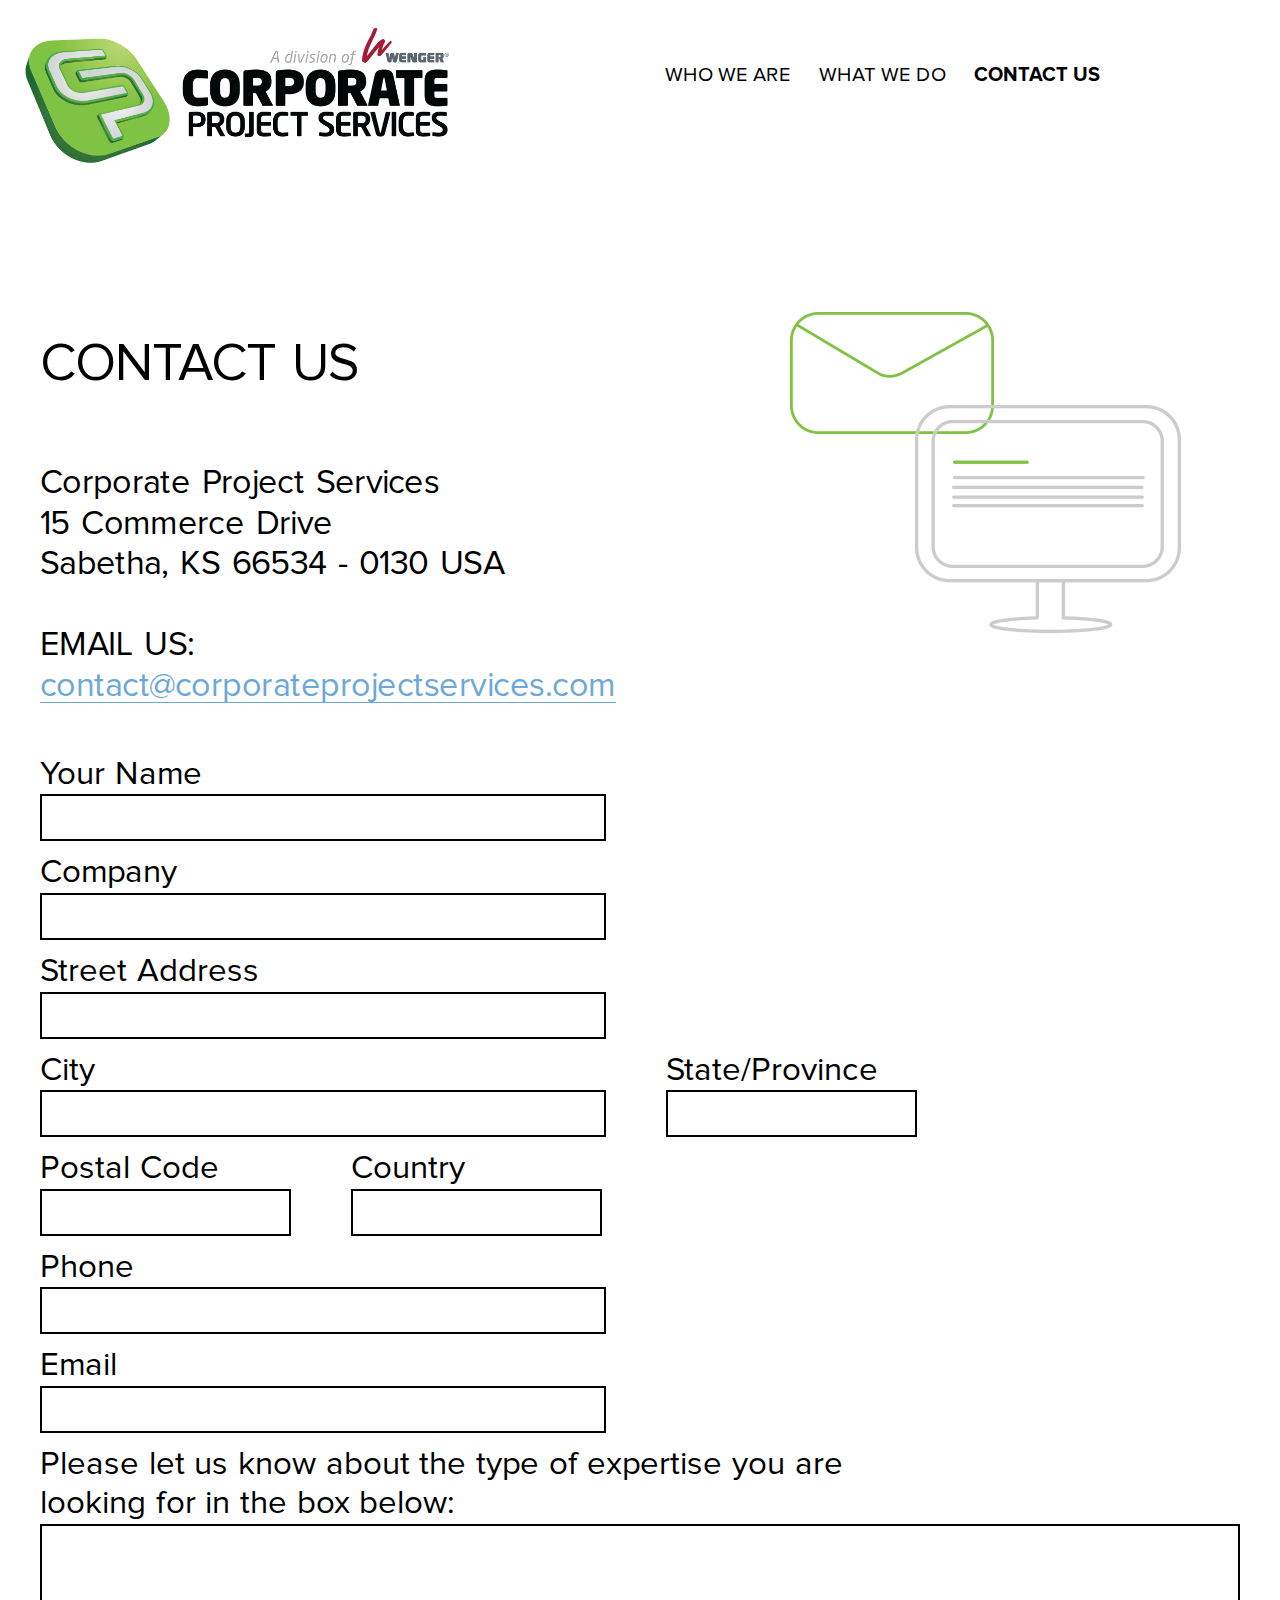
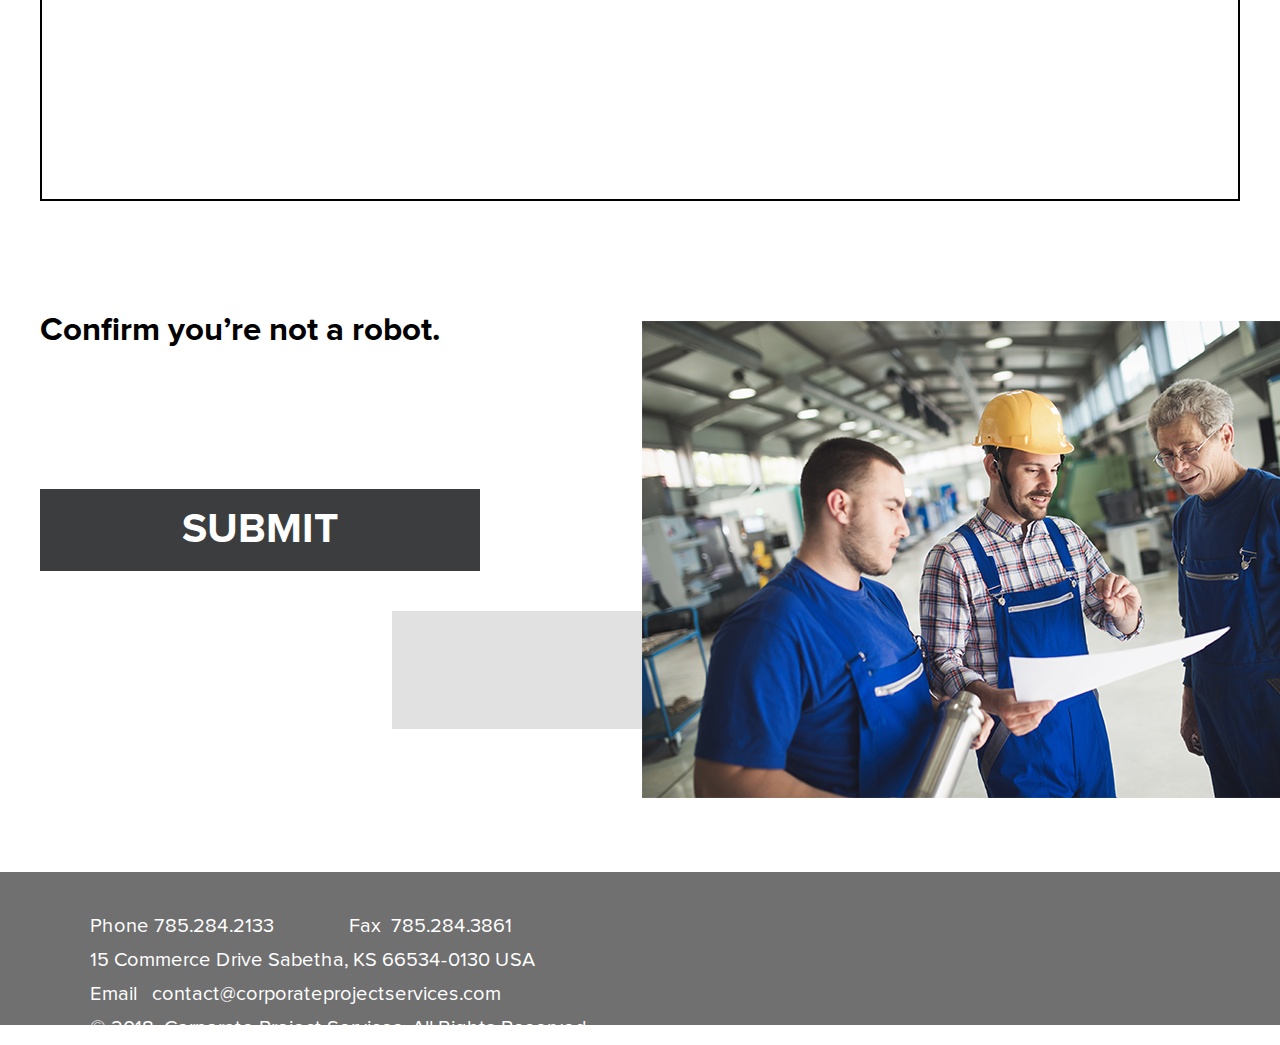
==== contact-us.html @ 5085fedf "Initial commit" ====
<!DOCTYPE html>
<html>
<head>
    <meta charset="utf-8">
    <meta http-equiv="X-UA-Compatible" content="IE=edge">
    <meta name="format-detection" content="telephone=no">
    <meta name="viewport" content="width=device-width, initial-scale=1">
    <title>Contact Us | Corporate Project Services</title>

    <link rel="stylesheet" href="https://use.fontawesome.com/releases/v5.2.0/css/all.css" integrity="sha384-hWVjflwFxL6sNzntih27bfxkr27PmbbK/iSvJ+a4+0owXq79v+lsFkW54bOGbiDQ" crossorigin="anonymous">
    <link href="css/styles.css" rel="stylesheet" type="text/css">
    <link href="css/responsive.css" rel="stylesheet" type="text/css">
    <!--[if IE]>
    <script src="http://html5shiv.googlecode.com/svn/trunk/html5.js"></script>
    <![endif]-->
</head>

<body class="">
    <div class="wrapper">
        <a class="btn-jump-to-content smooth-scroll" href="#main-content">Skip Navigation</a>

        <header id="header">
            <div class="container">
                <a href="index.html" class="logo" title="Home">
                    <img src="img/logo@2x.png" class="light" alt="Logo">
                    <img src="img/logo_dark@2x.png" class="dark" alt="Logo">
                </a>

                <nav class="main-nav">
                    <ul>
                        <li>
                            <a href="index.html" title="Who We Are">Who We Are</a>
                        </li>
                        <li>
                            <a href="what-we-do.html" title="What We Do">What We Do</a>
                        </li>
                        <li class="current-menu-item">
                            <a href="contact-us.html" title="Contact Us">Contact Us</a>
                        </li>
                    </ul>
                </nav>
            </div>
        </header>

        <div id="main-content">
            <section class="section-contact-us">
                <div class="container">
                    <div class="contact-us-top-box">
                        <div class="left-box">
                            <div class="contact-us-img-wrap">
                                <img src="img/icon_email@2x.png" width="391" alt="Email">
                            </div>
                        </div>
                        <div class="right-box">
                            <h1 class="section-title big">Contact Us</h1>
                            <p class="contact-address">Corporate Project Services <br>
                                15 Commerce Drive <br>
                                Sabetha, KS 66534 - 0130 USA</p>
                            <p class="contact-email">EMAIL US: <a href="mailto:contact@corporateprojectservices.com" title=" contact@corporateprojectservices.com">contact@corporateprojectservices.com</a></p>
                        </div>
                    </div>
                    <div class="contact-form-box">
                        <ul class="contact-form-list">
                            <li>
                                <div class="input-box">
                                    <label for="your-name">Your Name</label>
                                    <input type="text" id="your-name" class="input-style">
                                </div>
                            </li>
                            <li>
                                <div class="input-box">
                                    <label for="company">Company</label>
                                    <input type="text" id="company" class="input-style">
                                </div>
                            </li>
                            <li>
                                <div class="input-box">
                                    <label for="street-address">Street Address</label>
                                    <input type="text" id="street-address" class="input-style">
                                </div>
                            </li>
                            <li>
                                <div class="input-box">
                                    <label for="city">City</label>
                                    <input type="text" id="city" class="input-style">
                                </div>
                                <div class="input-box half-box">
                                    <label for="state-province">State/Province</label>
                                    <input type="text" id="state-province" class="input-style">
                                </div>
                            </li>
                            <li>
                                <div class="input-box half-box">
                                    <label for="postal-code">Postal Code</label>
                                    <input type="text" id="postal-code" class="input-style">
                                </div>
                                <div class="input-box half-box">
                                    <label for="country">Country</label>
                                    <input type="text" id="country" class="input-style">
                                </div>
                            </li>
                            <li>
                                <div class="input-box">
                                    <label for="phone">Phone</label>
                                    <input type="tel" id="phone" class="input-style">
                                </div>
                            </li>
                            <li>
                                <div class="input-box">
                                    <label for="your-email">Email</label>
                                    <input type="email" id="your-email" class="input-style">
                                </div>
                            </li>
                            <li>
                                <div class="input-textarea-box">
                                    <label for="message">Please let us know about the type of expertise you are<br> looking for in the box below: </label>
                                    <textarea name="message" id="message" class="input-style"></textarea>
                                </div>
                            </li>
                        </ul>
                        <div class="contact-form-bottom-box">
                            <div class="left-box">
                                <span class="recaptcha-text">Confirm you’re not a robot.</span>
                                <input type="text" class="btn" value="Submit">
                            </div>
                            <div class="right-box">
                                <div class="contact-form-img-wrap">
                                    <img src="img/people_contact.jpg" alt="People">
                                </div>
                            </div>
                        </div>
                    </div>
                </div>
            </section>
        </div>
    </div>
    <footer id="footer">
        <div class="container">
            <div class="left-box">
                <p class="footer-text">Phone <a href="tel:1-785-284-2133" title="785.284.2133">785.284.2133</a>&nbsp;&nbsp;&nbsp;&nbsp;&nbsp;&nbsp;&nbsp;&nbsp;&nbsp;&nbsp;&nbsp;&nbsp;&nbsp;&nbsp;<br> Fax&nbsp;&nbsp;<a href="tel:1-785-284-3861" title="785.284.3861">785.284.3861</a></p>
                <p class="footer-text"><a href="https://goo.gl/maps/b9Uase7yCtM2" target="_blank">15 Commerce Drive Sabetha, KS 66534-0130 USA</a></p>
            </div>
            <div class="right-box">
                <p class="footer-text">Email &nbsp;&nbsp;<a href="mailto:contact@corporateprojectservices.com" title="contact@corporateprojectservices.com">contact@corporateprojectservices.com</a></p>
                <p class="footer-text copyright">© 2018 &nbsp;Corporate Project Services. All Rights Reserved. </p>
            </div>
        </div>
    </footer>

    <script src="http://ajax.googleapis.com/ajax/libs/jquery/1.12.4/jquery.min.js"></script>
    <script src="js/smooth-scroll.min.js"></script>
    <script src="js/magnific.min.js"></script>
    <script src="js/scripts.js"></script>
</body>
</html>
---- css/styles.css ----
/*----------------------------------------------------------------------------------*/
/*-------------------------------------FONTS----------------------------------------*/
/*----------------------------------------------------------------------------------*/
@font-face {
    font-family: "Proxima Nova";
    src: url("../fonts/Proxima_Nova_Reg.eot");
    src: local("☺"),
    url("../fonts/Proxima_Nova_Reg.svg") format("svg"),
    url("../fonts/Proxima_Nova_Reg.ttf") format("truetype"),
    url("../fonts/Proxima_Nova_Reg.woff") format("woff");
    font-weight: 400;
    font-style: normal;
}

@font-face {
    font-family: "Proxima Nova";
    src: url("../fonts/Proxima_Nova_Reg_It.eot");
    src: local("☺"),
    url("../fonts/Proxima_Nova_Reg_It.svg") format("svg"),
    url("../fonts/Proxima_Nova_Reg_It.ttf") format("truetype"),
    url("../fonts/Proxima_Nova_Reg_It.woff") format("woff");
    font-weight: 400;
    font-style: italic;
}

@font-face {
    font-family: "Proxima Nova";
    src: url("../fonts/Proxima_Nova_Bold.eot");
    src: local("☺"),
    url("../fonts/Proxima_Nova_Bold.woff") format("woff"),
    url("../fonts/Proxima_Nova_Bold.ttf") format("truetype"),
    url("../fonts/Proxima_Nova_Bold.svg") format("svg");
    font-weight: 700;
    font-style: normal;
}

/*----------------------------------------------------------------------------------*/
/*------------------------------RESET DEFAULT STYLES--------------------------------*/
/*----------------------------------------------------------------------------------*/
html,body                       { width:100%; height:100%; }
body                            { padding:0; margin:0; font:30px/1.2 "Proxima Nova", Arial, sans-serif; background:#fff; color:#000;
								  -webkit-font-smoothing: antialiased;
								  -moz-osx-font-smoothing: grayscale; }
div,p,a,span,em,strong,img,h1,h2,h3,h4,h5,h6,ul,ol,li,dl,dt,dd,table,td,tr,form,fieldset,label,select,input,textarea {
	padding:0;
	margin:0;
	list-style:none;
}
select, input, textarea        { font-size:16px; vertical-align:middle; }
textarea                       { vertical-align:top; }
input[type=submit]             { cursor:pointer; }
img, fieldset                  { border:0; }
table                          { border-collapse:collapse; border-spacing:0; }
a:link, a:visited              { font-family: "Proxima Nova", Arial, sans-serif; color:#000; text-decoration:underline; }
a:hover                        { text-decoration:none; }
/*----------------------------------------------------------------------------------*/
/*-------------------------------------DEFAULT CLASSES------------------------------*/
/*----------------------------------------------------------------------------------*/
.float-r           	           { float:right !important; }
.float-l                       { float:left !important; }
.no-float                      { float:none !important; }
.no-border                     { border:0 !important; }
.no-bg                         { background:none !important; }
.no-margin                     { margin:0 !important; }
.no-padding                    { padding:0 !important; }
.no-display                    { display:none !important; }
.display                       { display:block !important; }
.inline                        { display:inline !important; }
.overflow                      { overflow:hidden !important; }
.align-r                       { text-align:right !important; }
.align-l                       { text-align:left !important; }
.align-c                       { text-align:center !important; }
.clear                         { clear:both; }

* {
    -webkit-box-sizing: border-box;
    -moz-box-sizing: border-box;
    box-sizing: border-box;
}
a, .btn {
    -webkit-transition: ease-in .35s;
    -moz-transition: ease-in .35s;
    -o-transition: ease-in .35s;
    transition: ease-in .35s;
}
a[href^=tel] { cursor: default; }
/*a:hover,*/
/*.btn:hover,*/
/*input[type="submit"]:hover,*/
/*button:hover {*/
    /*opacity: 0.8;*/
/*}*/
.input-style::-webkit-input-placeholder { color: #4f6370; }
.input-style::-moz-placeholder { color: #4f6370; }
.input-style:-ms-input-placeholder { color: #4f6370; }
.input-style:-moz-placeholder { color: #4f6370; }
img {
    -webkit-user-select: none;
    -moz-user-select: none;
    -o-user-select: none;
    -khtml-user-select: none;
    user-select: none;
}
.container {
    max-width: 1250px;
    width: 100%;
    margin: 0 auto;
    padding: 0 25px;
}
/*----------------------------------------------------------------------------------*/
/*-------------------------------------BUTTON---------------------------------------*/
/*----------------------------------------------------------------------------------*/
.btn-jump-to-content {
    position: absolute;
    display: block;
    width: 300px;
    top: 0;
    left: 0;
    right: 0;
    margin: 0 auto;
    padding: 10px 15px;
    font-size: 20px;
    font-weight: 700;
    color: #333;
    text-align: center;
    text-decoration: none;
    background: #fff;
    z-index: -9999;
    -webkit-box-sizing: border-box;
    -moz-box-sizing: border-box;
    box-sizing: border-box;
    opacity: 0;
}
.btn-jump-to-content:hover {
    color: #015CE9;
    text-decoration: none;
}
.btn-jump-to-content:focus {
    opacity: 1;
    text-decoration: none;
    z-index: 9999;
}
a.btn,
.btn {
    position: relative;
    display: inline-block;
    /*min-width: 270px;*/
    max-width: 440px;
    padding: 18px 40px;
    font: 700 42px/1 'Proxima Nova', Arial, Tahoma, sans-serif;
    /*letter-spacing: .1em;*/
    text-align: center;
    text-transform: uppercase;
    text-decoration: none;
    color: #ffffff;
    border: 2px solid #3c3d3e;
    background-color: #3c3d3e;
    -webkit-border-radius: 0;
    -moz-border-radius: 0;
    border-radius: 0;
    /*-webkit-transition: .35s;*/
    /*-moz-transition: .35s;*/
    /*-o-transition: .35s;*/
    /*transition: .35s;*/
    cursor: pointer;
    box-shadow: none;
    -webkit-appearance: none;
    -moz-appearance: none;
}
a.btn:hover,
a.btn:focus,
.btn:hover,
.btn:focus {
    color: #3c3d3e;
    background-color: transparent;
}
a.play-btn,
.play-btn {
    position: relative;
    z-index: 5;
    display: block;
    width: 118px;
    height: 118px;
    margin: 0 auto;
    background-color: #ffffff;
    border: 4px solid #81b84a;
    -webkit-border-radius: 50%;
    -moz-border-radius: 50%;
    border-radius: 50%;
}
a.play-btn:before,
.play-btn:before {
    position: absolute;
    z-index: 10;
    content: '';
    top: 50%;
    left: 58%;
    width: 0;
    height: 0;
    border-top: 37px solid transparent;
    border-bottom: 37px solid transparent;
    border-left: 53px solid #000000;
    -moz-transform: translate( -50%, -50%);
    -ms-transform: translate( -50%, -50%);
    -webkit-transform: translate( -50%, -50%);
    -o-transform: translate( -50%, -50%);
    transform: translate( -50%, -50%);
}
a.play-btn:hover,
a.play-btn:focus,
.play-btn:hover,
.play-btn:focus {
    background-color: transparent;
}
a.play-btn:hover:before,
a.play-btn:focus:before,
.play-btn:hover:before,
.play-btn:focus:before {
    /*border-left-color: #81b84a;*/
}

/*----------------------------------------------------------------------------------*/
/*-------------------------------------FORM-----------------------------------------*/
/*----------------------------------------------------------------------------------*/
.input-style {
    display: block;
    width: 100%;
    margin: 0;
    padding: 7px 15px;
    font: 400 24px/1 "Proxima Nova", Arial, sans-serif;
    min-height: 47px;
    font-style: italic;
    color: #000000;
    border: 2px solid #000000;
    box-shadow: none;
    background-color: #FFFFFF;
    -webkit-appearance: none;
    -moz-appearance: none;
    appearance: none;
    -webkit-border-radius: 0;
    -moz-border-radius: 0;
    border-radius: 0;
    -webkit-transition: .35s;
    -moz-transition: .35s;
    -o-transition: .35s;
    transition: .35s;
}

textarea.input-style {
    overflow-y: auto;
    font: 24px/1.2 "Proxima Nova", Arial, sans-serif;
    padding: 12px 20px;
    height: 277px;
    resize: none;
    font-style: italic;
}

input::-webkit-input-placeholder {
    font-family: "Proxima Nova", Arial, sans-serif;
    -webkit-transition: 0.35s;
    -moz-transition: 0.35s;
    -o-transition: 0.35s;
    transition: 0.35s;
}

input::-moz-placeholder {
    font-family: "Proxima Nova", Arial, sans-serif;
    -webkit-transition: 0.35s;
    -moz-transition: 0.35s;
    -o-transition: 0.35s;
    transition: 0.35s; }

input:-ms-input-placeholder {
    font-family: "Proxima Nova", Arial, sans-serif;
    -webkit-transition: 0.35s;
    -moz-transition: 0.35s;
    -o-transition: 0.35s;
    transition: 0.35s; }

input:-moz-placeholder {
    font-family: "Proxima Nova", Arial, sans-serif;
    -webkit-transition: 0.35s;
    -moz-transition: 0.35s;
    -o-transition: 0.35s;
    transition: 0.35s;
}

textarea::-webkit-input-placeholder {
    font-family: "Proxima Nova", Arial, sans-serif;
    -webkit-transition: 0.35s;
    -moz-transition: 0.35s;
    -o-transition: 0.35s;
    transition: 0.35s;
}

textarea::-moz-placeholder {
    font-family: "Proxima Nova", Arial, sans-serif;
    -webkit-transition: 0.35s;
    -moz-transition: 0.35s;
    -o-transition: 0.35s;
    transition: 0.35s;
}

textarea:-ms-input-placeholder {
    font-family: "Proxima Nova", Arial, sans-serif;
    -webkit-transition: 0.35s;
    -moz-transition: 0.35s;
    -o-transition: 0.35s;
    transition: 0.35s;
}

textarea:-moz-placeholder {
    font-family: "Proxima Nova", Arial, sans-serif;
    -webkit-transition: 0.35s;
    -moz-transition: 0.35s;
    -o-transition: 0.35s;
    transition: 0.35s;
}
*:focus::-webkit-input-placeholder { opacity: 0; }
*:focus::-moz-placeholder { opacity: 0; }
*:focus:-ms-input-placeholder { opacity: 0; }
*:focus:-moz-placeholder { opacity: 0; }
/*----------------------------------------------------------------------------------*/
/*-------------------------------------CONTENT--------------------------------------*/
/*----------------------------------------------------------------------------------*/
#main-content {}
.home #main-content {}
.content {
    font-size: 30px;
    line-height: 1.2;
}
    .content > * {
        margin-bottom: 35px;
    }
    .content > :last-child {
        margin-bottom: 0;
    }
    .content b,
    .content strong {
        font-weight: 700;
    }
    .content i,
    .content em {
        font-style: italic;
    }
    .content ul {
        margin-bottom: 50px;
    }
        .content ul > li {
            position: relative;
            padding-left: 24px;
            margin-bottom: 1px;
            list-style-position: outside;
        }
        .content ul > li:before {
            position: absolute;
            top: 0;
            left: 0;
            content: '';
            display: inline-block;
            margin-top: 16px;
            margin-right: 18px;
            width: 6px;
            height: 6px;
            background-color: #000000;
            -webkit-border-radius: 50%;
            -moz-border-radius: 50%;
            border-radius: 50%;
            vertical-align: top;
        }

.content.big {
    font-size: 34px;
    line-height: 1.2;
    letter-spacing: -.01em;
    word-spacing: .02em;
}
    .content.big > * {
        margin-bottom: 40px;
    }
    .content.big > :last-child {
        margin-bottom: 0;
    }
    .content ul > li:before {
        margin-top: 21px;
        margin-right: 12px;
        width: 7px;
        height: 7px;
    }
/*----------------------------------------------------------------------------------*/
/*-------------------------------------WRAPPER--------------------------------------*/
/*----------------------------------------------------------------------------------*/
.wrapper {
    position: relative;
    min-height: 100%;
    margin-bottom: -153px;
}
.wrapper:after {
    content: '';
    display: block;
    width: 100%;
    height: 153px;
}
/*----------------------------------------------------------------------------------*/
/*-------------------------------------HEADER---------------------------------------*/
/*----------------------------------------------------------------------------------*/
#header {
    position: relative;
    z-index: 25;
    padding: 28px 0 20px;
    /*background-color: #ffffff;*/
    /*background-color: #4f6370;*/
    background-color: #ffffff;
}


.home #header {
    position: absolute;
    left: 0;
    top: 0;
    width: 100%;
    background-color: transparent;
}
    #header .container {
        max-width: 1320px;
    }
    .logo {
        display: inline-block;
        max-width: 424px;
    }
        .logo img {
            max-width: 100%;
            max-height: 100%;
            width: auto;
            height: auto;
        }
        .home .logo .light,
        .logo .dark {
            display: block;
        }
        .logo .light,
        .home .logo .dark {
            display: none;
        }
/*----------------------------------------------------------------------------------*/
/*--------------------------------------NAV-----------------------------------------*/
/*----------------------------------------------------------------------------------*/
.main-nav {
    float: right;
    margin-top: 25px;
    margin-right: 145px;
}
    .main-nav > ul {}
        .main-nav > ul > li {
            display: inline-block;
        }
            .main-nav > ul > li > a {
                display: inline-block;
                padding: 10px 10px;
                font-size: 20px;
                color: #000000;
                text-transform: uppercase;
                text-decoration: none;
            }
            .main-nav > ul > li > a:hover,
            .main-nav > ul > li > a:focus {
                color: #81b84a;
            }
            .main-nav > ul > li.current-menu-item > a {
                font-weight: 700;
            }
            .home .main-nav > ul > li > a {
                color: #ffffff;
            }
            .home .main-nav > ul > li > a:hover,
            .home .main-nav > ul > li > a:focus {
                color: #000000;
            }
            .home .main-nav > ul > li.current-menu-item > a {
                font-weight: 700;
            }
/*----------------------------------------------------------------------------------*/
/*-------------------------------------SECTION-HERO---------------------------------*/
/*----------------------------------------------------------------------------------*/
#header + .section-hero {
    /*margin-top: -100px;*/
}
.section-hero {
    overflow: hidden;
    position: relative;
    display: block;
    width: 100%;
    text-align: center;
}
    .section-hero .container {
        position: relative;
        z-index: 5;
    }
        .hero-table {
            display: table;
            width: 100%;
            height: 934px;
            padding: 215px 0 80px;
        }
            .hero-cell {
                display: table-cell;
                vertical-align: middle;
            }
                .hero-title {
                    max-width: 1000px;
                    margin: 0 auto 40px;
                    font-size: 50px;
                    font-weight: 700;
                    letter-spacing: .05em;
                    line-height: 1.2;
                    color: #ffffff;
                    text-transform: uppercase;
                }
                .hero-title .first-letter {
                    font-size: 62px;
                }
                /*.hero-title span:first-letter {*/
                    /*display: inline;*/
                    /*font-size: 61px;*/
                /*}*/
    .bg-image {
        position: absolute;
        z-index: 3;
        min-height: 100%;
        min-width: 100%;
        width: auto;
        height: auto;
        top: -9999px;
        left: -9999px;
        right: -9999px;
        bottom: -9999px;
        margin: auto;
    }
/*----------------------------------------------------------------------------------*/
/*-------------------------------------SECTION-BRIDGE-------------------------------*/
/*----------------------------------------------------------------------------------*/
.section-bridge {
    overflow: hidden;
    padding: 30px 0 60px;
}
    .section-bridge .container {}
        .section-bridge .section-title.big {
            margin-bottom: 14px;
        }
        .section-title {
            position: relative;
            margin-bottom: 22px;
            font-size: 46px;
            font-weight: 400;
            word-spacing: .06em;
            color: #000000;
            /*text-align: center;*/
            text-transform: uppercase;
        }
        .section-title .first-letter {
            font-size: 51px;
        }
        .section-title.big {
            font-size: 51px;
            letter-spacing: -.02em;
        }
        .section-title.main {
            margin-bottom: 55px;
            font-size: 42px;
            font-weight: 700;
            letter-spacing: -.03em;
            word-spacing: .02em;
            color: #82c343;
        }
        .section-title.top-line {
            padding-top: 170px;
            text-align: center;
        }
        .section-title.top-line:after {
            position: absolute;
            content: '';
            top: 0;
            left: 50%;
            width: 6px;
            height: 104px;
            background-color: #82C343;
            -moz-transform: translate( -50%, 0);
            -ms-transform: translate( -50%, 0);
            -webkit-transform: translate( -50%, 0);
            -o-transform: translate( -50%, 0);
            transform: translate( -50%, 0);
        }

        .section-title.bottom-line {
            padding-bottom: 120px;
            text-align: center;
        }
        .section-title.bottom-line:after {
            position: absolute;
            content: '';
            bottom: 0;
            left: 50%;
            width: 6px;
            height: 104px;
            background-color: #82C343;
            -moz-transform: translate( -50%, 0);
            -ms-transform: translate( -50%, 0);
            -webkit-transform: translate( -50%, 0);
            -o-transform: translate( -50%, 0);
            transform: translate( -50%, 0);
        }
        .section-bridge .section-title {}
        .section-bridge .left-box,
        .section-bridge .right-box {
            float: left;
            width: 50%;
        }
        .section-bridge .left-box {
            width: 56%;
        }
            .section-bridge .left-box .content {
                position: relative;
                padding: 64px 10px 104px 0;
                width: 100%;
                background-color: #e1e1e1;
            }
            .section-bridge .left-box .content:before {
                position: absolute;
                z-index: 5;
                content: '';
                width: 100%;
                width: -webkit-calc(100% + 350px);
                width: calc(100% + 350px);
                height: 100%;
                top: 0;
                right: -150px;
                background-color: #e1e1e1;
            }
                .section-bridge .left-box .content * {
                    position: relative;
                    z-index: 10;
                }
        .section-bridge .right-box {
            padding-left: 10px;
            padding-top: 267px;
            width: 44%;
        }
            .section-bridge .content {
                position: relative;
                z-index: 10;
            }
        .bridge-img {
            position: relative;
            z-index: 15;
        }
                .bridge-img.img-people {
                    margin-bottom: 132px;
                    margin-left: 52px;
                    max-width: 100%;
                    max-width: -webkit-calc(100% + 150px);
                    max-width: calc(100% + 150px);
                }
                .bridge-img.img-earth {
                    margin-bottom: 100px;
                    margin-left: 255px;
                }
                .bridge-img.img-plant {
                    position: relative;
                    right: -311px;
                    margin-top: -38px;
                }
        .img-mob-box {
            display: none;
        }
            .img-mob-box {}
            .img-mob-box {}
/*----------------------------------------------------------------------------------*/
/*-------------------------------------SECTION-PLANNING-----------------------------*/
/*----------------------------------------------------------------------------------*/
.section-planning {}
    .section-planning .container {}
        .section-planning .section-title.top-line {
            padding-top: 159px;
            margin-bottom: 18px;
        }
    .bg-green {
        background-color: #b2d78c;
    }
    .section-planning .bg-green {
        margin-bottom: 75px;
    }
        .why-we-box {
            overflow: hidden;
            padding: 36px 0 40px;
        }
            .why-we-box .left-box,
            .why-we-box .right-box {
                float: left;
                width: 50%;
            }
            .why-we-box .left-box {
                width: 42%;
                padding-right: 10px;
            }
            .why-we-box .right-box {
                width: 58%;
                padding-top: 20px;
                padding-left: 10px;
            }
                .why-we-img-wrap {
                    max-width: 375px;
                    margin-left: 23px;
                }
                    .why-we-img-wrap img {
                        max-width: 100%;
                        height: auto;
                    }
                .why-we-box .content {}
        .team-list {
            display: block;
            max-width: 1155px;
            margin: 0 auto 20px;
            text-align: center;
        }
            .team-list > li {
                display: inline-block;
                width: 32%;
                width: -webkit-calc(33.33% - 7px);
                width: calc(33.33% - 7px);
                padding: 0 10px;
                margin-bottom: 42px;
                vertical-align: top;
            }
            .team-list > li:nth-child(3n +1) {
                padding-left: 0;
                text-align: left;
            }
            .team-list > li:nth-child(3n + 3) {
                padding-right: 0;
                text-align: right;
            }
                .member-box {
                    display: inline-block;
                    max-width: 310px;
                    margin: 0 auto;
                    width: 100%;
                    text-align: center;
                }
                    .member-img-box {
                        display: inline-block;
                        max-width: 255px;
                        width: 100%;
                    }
                    .member-img-wrap {
                        overflow: hidden;
                        position: relative;
                        /*display: inline-block;*/
                        /*width: 100%;*/
                        /*margin: 0 auto;*/
                        background-color: #f9f9fb;
                        /*padding-bottom: 82.3%;*/
                        padding-bottom: 100%;
                        -webkit-border-radius: 10px;
                        -moz-border-radius: 10px;
                        border-radius: 10px;
                    }
                        .member-img-wrap img {
                            position: absolute;
                            z-index: 3;
                            min-height: 100%;
                            min-width: 100%;
                            max-width: 100%;
                            width: auto;
                            height: auto;
                            top: -9999px;
                            left: -9999px;
                            right: -9999px;
                            bottom: -9999px;
                            margin: auto;
                            -webkit-border-radius: 10px;
                            -moz-border-radius: 10px;
                            border-radius: 10px;
                        }
                        .member-img-wrap.wider img {
                            max-height: 100%;
                            max-width: none;
                        }
                    .member-info {
                        /*text-align: center;*/
                    }
                        .member-info > *:last-child {
                            margin-bottom: 0;
                        }
                        .member-name {
                            display: block;
                            margin-bottom: 4px;
                            font-size: 27px;
                            font-weight: 400;
                            line-height: 1;
                        }
                        .member-position {
                            display: block;
                            font-size: 27px;
                            font-style: italic;
                            line-height: 1;
                        }
/*----------------------------------------------------------------------------------*/
/*-------------------------------------SECTION-MISSION------------------------------*/
/*----------------------------------------------------------------------------------*/
.section-mission {
    margin-bottom: 153px;
}
    .section-mission .container {}
        .section-mission .section-title {}
    .bg-grey {
        background-color: #e1e1e1;
    }
        .content-box {
            padding: 30px 0 45px;
            text-align: center;
        }
            .section-mission .content {
                max-width: 910px;
                margin: 0 auto;
            }
                .section-mission .content > * {
                    margin-bottom: 10px;
                }
                .section-mission .content b,
                .section-mission .content strong {
                    color: #82c343;
                }
                .section-mission .content ul > li:before {
                    position: relative;
                    top: auto;
                    left: auto;
                }

/*----------------------------------------------------------------------------------*/
/*-------------------------------------SECTION-WHAT-WE-DO---------------------------*/
/*----------------------------------------------------------------------------------*/
.section-what-we-do {
    overflow: hidden;
    padding: 53px 0 100px;
}
    .feasibility-box {
        margin-bottom: 40px;
    }
        .feasibility-box .container {
            position: relative;
        }
            .icon-pencil {
                position: absolute;
                top: 68px;
                left: -124px;
            }
            .icon-screw {
                position: absolute;
                top: 317px;
                left: -154px;
            }
            .feasibility-box .left-box,
            .feasibility-box .right-box {
                position: relative;
                z-index: 10;
                display: inline-block;
                width: 49%;
                width: -webkit-calc(50% - 4px);
                width: calc(50% - 4px);
                vertical-align: top;
            }
            .feasibility-box .left-box {
                padding-top: 84px;
                padding-right: 10px;
                width: 55.5%;
                width: -webkit-calc(55.8% - 4px);
                width: calc(55.8% - 4px);
            }
            .feasibility-box .right-box {
                z-index: 15;
                padding-left: 10px;
                width: 43.5%;
                width: -webkit-calc(44.2% - 4px);
                width: calc(44.2% - 4px);
            }
            .section-what-we-do .section-title.big {
                margin-bottom: 21px;
                font-size: 54px;
                line-height: 1.3;
                letter-spacing: -.01em;
            }
            .feasibility-box .content {
                max-width: 590px;
                /*letter-spacing: 0;*/
                /*word-spacing: 0;*/
                /*line-height: 1.25em;*/
            }
            .feasibility-img-box {
                position: relative;
            }
            .feasibility-img-box:before {
                position: absolute;
                z-index: 12;
                content: '';
                top: 195px;
                left: -150px;
                width: 200px;
                height: 85px;
                background-color: #e1e1e1;
            }
                .feasibility-img-box img {
                    position: relative;
                    z-index: 13;
                    max-width: 100%;
                    max-width: -webkit-calc(100% + 240px);
                    max-width: calc(100% + 240px);
                    height: auto;
                }
    .planning-services-box {
        margin-bottom: 86px;
    }
        .planning-services-box .container {
            max-width: 1352px;
        }
            .planning-services-box .inner-box {
                padding: 40px 60px 57px;
                border: 4px solid #e1e1e1;
            }
                .box-title {
                    margin-bottom: 14px;
                    font-size: 37px;
                    font-weight: 400;
                    color: #82c343;
                    text-transform: uppercase;
                    /*letter-spacing: .01em;*/
                    word-spacing: -.04em;
                }
                .planning-services-box .box-title {
                    margin-left: 6px;
                }
                .planning-services-box .content {
                    column-count: 2;
                    column-gap: 70px;
                }
    .customized-box {
        /*margin-bottom: 40px;*/
    }
        .customized-box .container {
            position: relative;
        }
        .icon-factory {
            position: absolute;
            z-index: 20;
            top: 0;
            right: -118px;
        }
        .customized-box .left-box,
        .customized-box .right-box {
            display: inline-block;
            width: 49%;
            width: -webkit-calc(50% - 4px);
            width: calc(50% - 4px);
            vertical-align: top;
        }
        .customized-box .left-box {
            width: 48.5%;
            width: -webkit-calc(48.8% - 4px);
            width: calc(48.8% - 4px);
            margin-top: 260px;
            padding-right: 10px;
        }
        .customized-box .right-box {
            /*padding-left: 10px;*/
            /*padding-top: 150px;*/
            width: 50.8%;
            width: -webkit-calc(51.2% - 4px);
            width: calc(51.2% - 4px);
            margin-top: 124px;
        }
            .customized-img-wrap {
                position: relative;
                z-index: 30;
                left: -144px;
                /*margin-right: 30px;*/
            }
                .customized-img-wrap img {
                    max-width: 100%;
                    max-width: -webkit-calc(100% + 140px);
                    max-width: calc(100% + 140px);
                    height: auto;
                }
            .customized-box .inner-box {
                position: relative;
                padding: 40px 0 32px 10px;
                background-color: #e1e1e1;
            }
            .customized-box .inner-box:before {
                position: absolute;
                z-index: 10;
                content: '';
                top: 0;
                left: -124px;
                width: 100%;
                width: -webkit-calc(100% + 325px);
                width: calc(100% + 325px);
                height: 100%;
                background-color: #e1e1e1;
            }
                .customized-box .inner-box * {
                    position: relative;
                    z-index: 15;
                }
                .customized-box .section-title.big {
                    margin-bottom: 27px;
                }
                .customized-box .content {
                    line-height: 1.15;
                }
                .customized-box .content ul {}
                    .customized-box .content ul > li {
                        padding-left: 44px;
                        margin-bottom: 0;
                    }
                    .customized-box .content ul > li:before {
                        top: 2px;
                        left: 10px;
                    }
    .additional-box {
        position: relative;
        z-index: 5;
        margin-top: -26px;
        margin-bottom: 40px;
    }
        .additional-box .container {
            max-width: 1384px;
        }
            .additional-box .inner-box {
                max-width: 898px;
                padding: 62px 70px 44px;
                border: 4px solid #e1e1e1;
            }
                .additional-box .inner-box * {
                    max-width: 700px;
                }
                .additional-box .box-title {
                    margin-bottom: 20px;
                }
    .system-solution-box {
        margin-bottom: 42px;
        text-align: right;
    }
        .system-solution-box .container {
            max-width: 1260px;
        }
            .system-solution-box .inner-box {
                display: inline-block;
                max-width: 930px;
                text-align: left;
            }
                .system-solution-box .left-box,
                .system-solution-box .right-box {
                    display: inline-block;
                    vertical-align: top;
                }
                .system-solution-box .left-box {
                    width: 308px;
                    width: -webkit-calc(307px + 1px);
                    width: calc(307px + 1px);
                    /*margin-top: 10px;*/
                    /*padding-right: 10px;*/
                }
                .system-solution-box .right-box {
                    margin-top: 16px;
                    padding-left: 10px;
                    /*width: ;*/
                    width: 70%;
                    width: -webkit-calc(100% - 316px);
                    width: calc(100% - 316px);
                }
                    .system-solution-box .box-title {
                        max-width: 490px;
                        margin-bottom: 24px;
                        line-height: 1.3;
                    }
                    .system-solution-box .content {
                        line-height: 1.15;
                    }
/*----------------------------------------------------------------------------------*/
/*-------------------------------------SECTION-CONTACT-US---------------------------*/
/*----------------------------------------------------------------------------------*/
.section-contact-us {
    overflow: hidden;
    padding: 120px 0 65px;
}
    .section-contact-us .container {}
        .contact-us-top-box {
            overflow: hidden;
            margin-bottom: 48px;
        }
            .contact-us-top-box .left-box,
            .contact-us-top-box .right-box {
                float: left;
                width: 50%;
            }
            .contact-us-top-box .left-box {
                float: right;
                width: 38.3%;
                padding-left: 10px;
            }
            .contact-us-top-box .right-box {
                width: 61.7%;
                margin-top: 20px;
                padding-right: 10px;
            }
                .section-contact-us .section-title.big {
                    margin-bottom: 66px;
                    font-size: 54px;
                }
                .contact-address {
                    margin-bottom: 40px;
                    font-size: 34px;
                    letter-spacing: -.02em;
                    word-spacing: .1em;
                }
                .contact-email {
                    font-size: 34px;
                    letter-spacing: -.015em;
                    word-spacing: .1em;
                }
                    .contact-email a {
                        position: relative;
                        color: #6ca8d7;
                        text-decoration: none;
                    }
                    .contact-email a:after {
                        position: absolute;
                        content: '';
                        left: 0;
                        bottom: 0;
                        width: 100%;
                        height: 1px;
                        background-color: #6ca8d7;
                    }
                    .contact-email a:hover,
                    .contact-email a:focus {}
            .contact-form-box {}
                .contact-form-list {
                    margin-bottom: 120px;
                }
                    .contact-form-list > li {
                        margin: 0 -30px 12px;
                        overflow: hidden;
                    }
                        .input-box {
                            display: block;
                            float: left;
                            width: 100%;
                            max-width: 49%;
                            max-width: -webkit-calc(50% - 4px);
                            max-width: calc(50% - 4px);
                            padding: 0 30px;
                            vertical-align: top;
                        }
                        .input-box.half-box {
                            max-width: 24%;
                            max-width: -webkit-calc(25% - 4px);
                            max-width: calc(25% - 4px);
                        }
                        .contact-form-box label {
                            display: block;
                            margin-bottom: 0;
                            font: 400 33px/1.2 "Proxima Nova", Arial, sans-serif;
                            word-spacing: .02em;
                            color: #000000;
                        }
                        .input-textarea-box {
                            /*margin-top: -12px;*/
                            padding: 0 30px;
                        }
            .contact-form-bottom-box {

            }
                .contact-form-bottom-box .left-box,
                .contact-form-bottom-box .right-box {
                    display: inline-block;
                    width: 49%;
                    width: -webkit-calc(49% - 4px);
                    width: calc(49% - 4px);
                    vertical-align: top;
                }
                .contact-form-bottom-box .left-box {
                    position: relative;
                    z-index: 15;
                    padding-right: 10px;
                }
                .contact-form-bottom-box .right-box {
                    width: -webkit-calc(51% - 4px);
                    width: calc(51% - 4px);
                    padding-left: 10px;
                }
                    .recaptcha-text {
                        display: block;
                        margin-top: -10px;
                        margin-bottom: 138px;
                        font-size: 33px;
                        font-weight: 700;
                    }
                    .contact-form-img-wrap {
                        position: relative;
                    }
                    .contact-form-img-wrap:after {
                        position: absolute;
                        z-index: 5;
                        content: '';
                        bottom: 78px;
                        left: -250px;
                        width: 100%;
                        width: -webkit-calc(100% + 450px);
                        width: calc(100% + 450px);
                        height: 118px;
                        background-color: #e1e1e1;
                    }
                        .contact-form-img-wrap img {
                            position: relative;
                            z-index: 10;
                            /*width: 100%;*/
                            max-width: 100%;
                            max-width: calc(100% + 120px);
                            height: auto;
                        }
/*----------------------------------------------------------------------------------*/
/*-------------------------------------SECTION--------------------------------------*/
/*----------------------------------------------------------------------------------*/

/*----------------------------------------------------------------------------------*/
/*-------------------------------------SECTION-PRE-FOOTER---------------------------*/
/*----------------------------------------------------------------------------------*/
.section-pre-footer {
    text-align: center;
}
    .section-pre-footer img {
        display: block;
        width: 100%;
        height: auto;
        margin: 0 auto;
    }

/*----------------------------------------------------------------------------------*/
/*-------------------------------------FOOTER---------------------------------------*/
/*----------------------------------------------------------------------------------*/
#footer {
    position: relative;
    z-index: 15;
    padding: 37px 0 30px;
    height: 153px;
    color: #ffffff;
    background-color: #707070;
}
    #footer .container {
        /*overflow: hidden;*/
        max-width: 1150px;
    }
        /*#footer .left-box,*/
        /*#footer .right-box {*/
            /*float: left;*/
            /*width: 50%;*/
        /*}*/
        /*#footer .left-box {*/
            /*padding-right: 10px;*/
            /*padding-left: 7px;*/
        /*}*/
        /*#footer .right-box {*/
            /*padding-left: 10px;*/
            /*text-align: right*/
        /*}*/
        .footer-list {
            overflow: hidden;
            margin: 0 -10px;
        }
            .footer-list > li {
                float: left;
                width: 50%;
                padding: 0 10px;
            }
            .footer-list > li:nth-child(even) {
                /*padding-right: 10px;*/
                text-align: right;
                /*clear: both;*/
            }
            .footer-list > li:nth-child(odd) {
                padding-left: 15px;
                clear: both;
            }
                .footer-list > li ul {
                    display: block;
                    margin-top: -6px;
                    max-width: 420px;
                    width: 100%;
                    /*line-height: 1;*/
                }
                    .footer-list > li ul > li {
                        display: inline-block;
                        width: 49%;
                        width: -webkit-calc(50% - 4px);
                        width: calc(50% - 4px);
                    }
                    .footer-list > li ul > li:nth-child(even) {
                        text-align: right;
                    }
        .footer-text {
            padding: 5px 0;
            font-size: 20px;
            font-weight: 400;
            color: #ffffff;
        }
            .footer-text br {
                display: none;
            }
            .footer-text a {
                font-size: 20px;
                font-weight: 400;
                color: #ffffff;
                text-decoration: none;
            }
            .footer-text a:hover,
            .footer-text a:focus {
                color: #000000;
                /*text-decoration: underline;*/
            }

/*----------------------------------------------------------------------------------*/
/*-------------------------------------MAGNIFIC-POPUP-------------------------------*/
/*----------------------------------------------------------------------------------*/
/* Magnific Popup CSS */
.mfp-bg {
    top: 0;
    left: 0;
    width: 100%;
    height: 100%;
    z-index: 1042;
    overflow: hidden;
    position: fixed;
    background: #0b0b0b;
    opacity: 0.8; }

.mfp-wrap {
    top: 0;
    left: 0;
    width: 100%;
    height: 100%;
    z-index: 1043;
    position: fixed;
    outline: none !important;
    -webkit-backface-visibility: hidden; }

.mfp-container {
    text-align: center;
    position: absolute;
    width: 100%;
    height: 100%;
    left: 0;
    top: 0;
    padding: 0 8px;
    box-sizing: border-box; }

.mfp-container:before {
    content: '';
    display: inline-block;
    height: 100%;
    vertical-align: middle; }

.mfp-align-top .mfp-container:before {
    display: none; }

.mfp-content {
    position: relative;
    display: inline-block;
    vertical-align: middle;
    margin: 0 auto;
    text-align: left;
    z-index: 1045; }

.mfp-inline-holder .mfp-content,
.mfp-ajax-holder .mfp-content {
    width: 100%;
    cursor: auto; }

.mfp-ajax-cur {
    cursor: progress; }

.mfp-zoom-out-cur, .mfp-zoom-out-cur .mfp-image-holder .mfp-close {
    cursor: -moz-zoom-out;
    cursor: -webkit-zoom-out;
    cursor: zoom-out; }

.mfp-zoom {
    cursor: pointer;
    cursor: -webkit-zoom-in;
    cursor: -moz-zoom-in;
    cursor: zoom-in; }

.mfp-auto-cursor .mfp-content {
    cursor: auto; }

.mfp-close,
.mfp-arrow,
.mfp-preloader,
.mfp-counter {
    -webkit-user-select: none;
    -moz-user-select: none;
    user-select: none; }

.mfp-loading.mfp-figure {
    display: none; }

.mfp-hide {
    display: none !important; }

.mfp-preloader {
    color: #CCC;
    position: absolute;
    top: 50%;
    width: auto;
    text-align: center;
    margin-top: -0.8em;
    left: 8px;
    right: 8px;
    z-index: 1044; }
.mfp-preloader a {
    color: #CCC; }
.mfp-preloader a:hover {
    color: #FFF; }

.mfp-s-ready .mfp-preloader {
    display: none; }

.mfp-s-error .mfp-content {
    display: none; }

button.mfp-close,
button.mfp-arrow {
    overflow: visible;
    cursor: pointer;
    background: transparent;
    border: 0;
    -webkit-appearance: none;
    display: block;
    outline: none;
    padding: 0;
    z-index: 1046;
    box-shadow: none;
    touch-action: manipulation; }

button::-moz-focus-inner {
    padding: 0;
    border: 0; }

.mfp-close {
    width: 44px;
    height: 44px;
    line-height: 44px;
    position: absolute;
    right: 0;
    top: 0;
    text-decoration: none;
    text-align: center;
    opacity: 0.65;
    padding: 0 0 18px 10px;
    color: #FFF;
    font-style: normal;
    font-size: 28px;
    font-family: Arial, Baskerville, monospace; }
.mfp-close:hover,
.mfp-close:focus {
    opacity: 1; }
.mfp-close:active {
    top: 1px; }

.mfp-close-btn-in .mfp-close {
    color: #333; }

.mfp-image-holder .mfp-close,
.mfp-iframe-holder .mfp-close {
    color: #FFF;
    right: -6px;
    text-align: right;
    padding-right: 6px;
    width: 100%; }

.mfp-counter {
    position: absolute;
    top: 0;
    right: 0;
    color: #CCC;
    font-size: 12px;
    line-height: 18px;
    white-space: nowrap; }

.mfp-arrow {
    position: absolute;
    opacity: 0.65;
    margin: 0;
    top: 50%;
    margin-top: -55px;
    padding: 0;
    width: 90px;
    height: 110px;
    -webkit-tap-highlight-color: transparent; }
.mfp-arrow:active {
    margin-top: -54px; }
.mfp-arrow:hover,
.mfp-arrow:focus {
    opacity: 1; }
.mfp-arrow:before,
.mfp-arrow:after {
    content: '';
    display: block;
    width: 0;
    height: 0;
    position: absolute;
    left: 0;
    top: 0;
    margin-top: 35px;
    margin-left: 35px;
    border: medium inset transparent; }
.mfp-arrow:after {
    border-top-width: 13px;
    border-bottom-width: 13px;
    top: 8px; }
.mfp-arrow:before {
    border-top-width: 21px;
    border-bottom-width: 21px;
    opacity: 0.7; }

.mfp-arrow-left {
    left: 0; }
.mfp-arrow-left:after {
    border-right: 17px solid #FFF;
    margin-left: 31px; }
.mfp-arrow-left:before {
    margin-left: 25px;
    border-right: 27px solid #3F3F3F; }

.mfp-arrow-right {
    right: 0; }
.mfp-arrow-right:after {
    border-left: 17px solid #FFF;
    margin-left: 39px; }
.mfp-arrow-right:before {
    border-left: 27px solid #3F3F3F; }

.mfp-iframe-holder {
    padding-top: 40px;
    padding-bottom: 40px; }
.mfp-iframe-holder .mfp-content {
    line-height: 0;
    width: 100%;
    max-width: 900px; }
.mfp-iframe-holder .mfp-close {
    top: -40px; }

.mfp-iframe-scaler {
    width: 100%;
    height: 0;
    overflow: hidden;
    padding-top: 56.25%; }
.mfp-iframe-scaler iframe {
    position: absolute;
    display: block;
    top: 0;
    left: 0;
    width: 100%;
    height: 100%;
    box-shadow: 0 0 8px rgba(0, 0, 0, 0.6);
    background: #000; }

/* Main image in popup */
img.mfp-img {
    width: auto;
    max-width: 100%;
    height: auto;
    display: block;
    line-height: 0;
    box-sizing: border-box;
    padding: 40px 0 40px;
    margin: 0 auto; }

/* The shadow behind the image */
.mfp-figure {
    line-height: 0; }
.mfp-figure:after {
    content: '';
    position: absolute;
    left: 0;
    top: 40px;
    bottom: 40px;
    display: block;
    right: 0;
    width: auto;
    height: auto;
    z-index: -1;
    box-shadow: 0 0 8px rgba(0, 0, 0, 0.6);
    background: #444; }
.mfp-figure small {
    color: #BDBDBD;
    display: block;
    font-size: 12px;
    line-height: 14px; }
.mfp-figure figure {
    margin: 0; }

.mfp-bottom-bar {
    margin-top: -36px;
    position: absolute;
    top: 100%;
    left: 0;
    width: 100%;
    cursor: auto; }

.mfp-title {
    text-align: left;
    line-height: 18px;
    color: #F3F3F3;
    word-wrap: break-word;
    padding-right: 36px; }

.mfp-image-holder .mfp-content {
    max-width: 100%; }

.mfp-gallery .mfp-image-holder .mfp-figure {
    cursor: pointer; }

@media screen and (max-width: 800px) and (orientation: landscape), screen and (max-height: 300px) {
    .mfp-img-mobile .mfp-image-holder {
        padding-left: 0;
        padding-right: 0; }
    .mfp-img-mobile img.mfp-img {
        padding: 0; }
    .mfp-img-mobile .mfp-figure:after {
        top: 0;
        bottom: 0; }
    .mfp-img-mobile .mfp-figure small {
        display: inline;
        margin-left: 5px; }
    .mfp-img-mobile .mfp-bottom-bar {
        background: rgba(0, 0, 0, 0.6);
        bottom: 0;
        margin: 0;
        top: auto;
        padding: 3px 5px;
        position: fixed;
        box-sizing: border-box; }
    .mfp-img-mobile .mfp-bottom-bar:empty {
        padding: 0; }
    .mfp-img-mobile .mfp-counter {
        right: 5px;
        top: 3px; }
    .mfp-img-mobile .mfp-close {
        top: 0;
        right: 0;
        width: 35px;
        height: 35px;
        line-height: 35px;
        background: rgba(0, 0, 0, 0.6);
        position: fixed;
        text-align: center;
        padding: 0; }
}

@media all and (max-width: 900px) {
    .mfp-arrow {
        -webkit-transform: scale(0.75);
        transform: scale(0.75); }
    .mfp-arrow-left {
        -webkit-transform-origin: 0;
        transform-origin: 0; }
    .mfp-arrow-right {
        -webkit-transform-origin: 100%;
        transform-origin: 100%; }
    .mfp-container {
        padding-left: 6px;
        padding-right: 6px; }
}
---- css/responsive.css ----
@media all and (max-width: 1800px) {}

@media all and (max-width: 1500px) {}

@media all and (max-width: 1200px) {
    .logo {
        max-width: 212px;
    }
    .main-nav {
        margin-top: 15px;
        margin-right: 0;
    }
    .content.big {
        font-size: 30px;
    }
    .why-we-box .left-box {
        padding-right: 30px;
    }
    .bridge-img.img-people {
        margin-bottom: 240px;
    }
    .bridge-img.img-earth {
        margin-left: 100px;
    }
    /*.team-list > li {*/
        /*padding: 0;*/
    /*}*/
        /*.member-img-wrap {*/
            /*padding-bottom: 94.3%;*/
        /*}*/
}

@media all and (max-width: 900px) {
    .logo {
        max-width: 180px;
    }
    .main-nav {
        margin-top: 5px;
    }
    .main-nav > ul > li > a {
        padding: 5px;
        font-size: 16px;
    }
    .section-hero .bg-image {
        max-height: 100%;
    }
        .hero-table {
            height: 700px;
            padding: 130px 0 80px;
        }
            .hero-title {
                margin-bottom: 20px;
                font-size: 38px;
            }
            .hero-title .first-letter {
                font-size: 46px;
            }
            a.play-btn, .play-btn {
                width: 80px;
                height: 80px;
            }
            a.play-btn:before, .play-btn:before {
                border-top-width: 22px;
                border-bottom-width: 22px;
                border-left-width: 28px;
            }
    .section-title.main {
        font-size: 36px;
    }
        .section-title .first-letter {
            font-size: 44px;
        }
        .section-title {
            font-size: 38px;
        }
        .section-title.big {
            font-size: 44px;
        }
        .content.big {
            font-size: 26px;
        }
        .member-position,
        .member-name {
            font-size: 18px;
        }
    .section-bridge .left-box,
    .section-bridge .right-box {
        float: none;
        width: 100%;
        margin: 0;
        padding: 0;
    }
    .section-bridge .right-box {
        display: none;
    }
        .section-bridge .left-box .content {
            padding: 16px 0 20px 0;
        }
        .section-bridge .left-box .content:before {
            right: -28px;
        }
        .bridge-img.img-plant {
            right: auto;
            left: -42px;
            max-width: 100%;
            max-width: -webkit-calc(100% + 84px);
            max-width: calc(100% + 84px);
            height: auto;
            margin-top: 0;
        }
        .img-mob-box {
            position: relative;
            z-index: 16;
            display: block;
            margin-top: 40px;
            margin-bottom: -28px;
        }
        .img-mob-box .bridge-img.img-earth {
            display: block;
            margin: 0 auto 44px;
            max-width: 200px;
        }
        .bridge-img.img-people {
            display: block;
            max-width: 100%;
            max-width: -webkit-calc(100% + 22px);
            max-width: calc(100% + 42px);
            margin: 0 0 0 19px;
        }
        .why-we-box .left-box, .why-we-box .right-box {
            float: none;
            width: 100%;
            padding: 0;
        }
            .why-we-img-wrap {
                max-width: 260px;
                margin: 0 auto 30px;
            }
            .section-title.bottom-line {
                margin-bottom: 40px;
                padding-bottom: 100px;
            }
            .section-title.bottom-line:after {
                width: 5px;
                height: 80px;
            }
            .section-planning .section-title.top-line {
                padding-top: 100px;
            }
            .section-title.top-line {
                padding-top: 100px;
            }
            .section-title.top-line:after {
                width: 5px;
                height: 80px;
            }
    .section-mission {
        margin-bottom: 100px;
    }
    .wrapper {
        margin-bottom: -216px;
    }
    .wrapper:after {
        height: 216px;
    }
    #footer {
        height: 216px;
    }
        .footer-list {
            margin: 0 auto;
        }
            .footer-list > li {
                float: none;
                width: 100%;
                padding: 0;
            }
            .footer-list > li:nth-child(odd),
            .footer-list > li:nth-child(even) {
                padding: 0;
                text-align: center;
            }
                .footer-list > li ul {
                    max-width: 100%;
                }
                    .footer-list > li ul > li {
                        display: block;
                        width: 100%;
                    }
                    .footer-list > li ul > li:nth-child(even) {
                        text-align: center;
                    }
                        .footer-text a,
                        .footer-text {
                            font-size: 18px;
                        }
}

@media all and (max-width: 600px) {
    #header {
        padding: 3px 0 6px;
        text-align: center;
        -webkit-transition: background-color .35s ease-in;
        -moz-transition: background-color .35s ease-in;
        -o-transition: background-color .35s ease-in;
        transition: background-color .35s ease-in;
    }
    .home #header {
    }
    .home #header.scrolling {
        position: fixed;
        background-color: #FFFFFF;
    }
        .scrolling .logo .light {
            display: none;
        }
        .home .scrolling .logo .dark {
            display: block;
        }
        .scrolling .main-nav > ul > li > a {
            color: #000000;
        }
        .scrolling .main-nav > ul > li > a:hover,
        .scrolling .main-nav > ul > li > a:focus {
            color: #81b84a;
        }
        .logo {
            max-width: 172px;
        }
        .main-nav {
            float: none;
            height: 16px;
            margin: 3px 0 0 0;
        }
            .main-nav > ul > li > a {
                padding: 2px 3px;
                font-size: 11px;
                vertical-align: top;
            }
    .hero-table {
        padding: 100px 0 100px;
        height: 455px;
    }
        .hero-title {
            margin-bottom: 15px;
            font-size: 25px;
        }
            .hero-title .first-letter {
                font-size: 30px;
            }

        a.play-btn,
        .play-btn {
            /*display: none;*/
            width: 59px;
            height: 59px;
            border-width: 2px;
        }
        a.play-btn:before,
        .play-btn:before {
            border-top-width: 19px;
            border-bottom-width: 19px;
            border-left-width: 26px;
        }
        .section-hero .bg-image {
            max-height: 100%;
        }
    .section-bridge {
        /*overflow: hidden;*/
        padding: 24px 0 16px;

    }
        .section-bridge .container {
            padding: 0 42px;
        }
        .section-title {
            font-size: 23px;
        }
        .section-title.main {
            margin-bottom: 35px;
            font-size: 21px;
        }
            .section-title .first-letter {
                font-size: 25px;
            }
        .section-title.bottom-line {
            padding-bottom: 65px;
        }
        .section-title.bottom-line:after {
            width: 3px;
            height: 50px;
        }
        .section-title.top-line {
            margin-bottom: 40px;
            padding-top: 65px;
            word-spacing: .02em;
        }
        .section-planning .section-title.top-line {
            padding-top: 65px;
            margin-bottom: 30px;
        }
        .section-title.top-line:after {
            width: 3px;
            height: 50px;
        }
        .section-title.big {
            font-size: 25px;
        }
        .section-bridge .section-title.big {
            margin-bottom: 8px;
        }
        /*.section-bridge .left-box,*/
        /*.section-bridge .right-box {*/
            /*float: none;*/
            /*width: 100%;*/
            /*margin: 0;*/
            /*padding: 0;*/
        /*}*/
        /*.section-bridge .right-box {*/
            /*display: none;*/
        /*}*/
            /*.section-bridge .left-box .content {*/
                /*padding: 16px 0 20px 0;*/
            /*}*/
            /*.section-bridge .left-box .content:before {*/
                /*right: -28px;*/
            /*}*/
        /*.bridge-img.img-plant {*/
            /*right: auto;*/
            /*left: -42px;*/
            /*max-width: 100%;*/
            /*max-width: -webkit-calc(100% + 84px);*/
            /*max-width: calc(100% + 84px);*/
            /*height: auto;*/
            /*margin-top: 0;*/
        /*}*/
    .img-mob-box {
        /*position: relative;*/
        /*z-index: 16;*/
        /*display: block;*/
        margin-top: 20px;
        margin-bottom: -28px;
    }
        .img-mob-box .bridge-img.img-earth {
            /*display: block;*/
            margin: 0 auto 24px;
            max-width: 110px;
        }
        /*.bridge-img.img-people {*/
            /*display: block;*/
            /*max-width: 100%;*/
            /*max-width: -webkit-calc(100% + 22px);*/
            /*max-width: calc(100% + 42px);*/
            /*margin: 0 0 0 19px;*/
        /*}*/
    .why-we-box {
        padding-bottom: 50px;
    }
        .why-we-box .left-box,
        .why-we-box .right-box {
            float: none;
            width: 100%;
            padding: 0;
        }
        .why-we-box .left-box {
            padding-top: 5px;
        }
            .why-we-img-wrap {
                position: relative;
                left: -15px;
                max-width: 184px;
                margin: 0 auto 18px;
            }
    .section-planning .bg-green {
        margin-bottom: 47px;
    }
        .team-list {
            margin-bottom: -6px;
        }
            .team-list > li {
                width: 49%;
                width: -webkit-calc(50% - 4px);
                width: calc(50% - 4px);
                margin-bottom: 20px;
            }
            .team-list > li,
            .team-list > li:nth-child(3n +1),
            .team-list > li:nth-child(3n + 3) {
                padding: 0 6px;
                text-align: center;
            }
            .team-list > li.director {
                width: 100%;
            }
                    .team-list > li.director .member-img-wrap {
                        /*padding-bottom: 82.6%;*/
                    }
                .member-box {
                    max-width: 155px;
                }
                    .member-img-box {
                        max-width: 128px;
                    }
                    .member-img-wrap {
                        /*padding-bottom: 87.4%;*/
                        -webkit-border-radius: 8px;
                        -moz-border-radius: 8px;
                        border-radius: 8px;
                    }
                        .member-info {
                            margin-top: -5px;
                        }
                        .member-name {
                            font-size: 13px;
                        }
                        .member-position {
                            font-size: 13px;
                        }
        .content-box {
            padding: 8px 0 18px;
        }
        .section-mission .content.big > * {
            margin-bottom: 3px;
        }
            .content ul > li:before {
                width: 4px;
                height: 4px;
                margin-top: 10px;
                margin-right: 6px;
            }
    .section-mission {
        margin-bottom: 58px;
    }
    .wrapper:after {
        /*height: 187px;*/
    }
    .wrapper {
        /*margin-bottom: -187px;*/

    }
    #footer {
        display: table;
        width: 100%;
        padding: 25px 0 16px;
        /*height: 187px;*/
        /*height: auto;*/
    }
        #footer .container {
            display: table-cell;
            vertical-align: middle;
        }
        .footer-list {
            max-width: 310px;
            margin: 0 auto;
        }
        .footer-list > li {
            display: block;
            margin-bottom: 4px;
        }
        .footer-list > li:last-child {
            margin-bottom: 0;
        }
            .footer-list > li ul > li {
                /*display: block;*/
            }


    /*#footer .left-box,*/
        /*#footer .right-box {*/
            /*float: none;*/
            /*width: 100%;*/
            /*padding: 0;*/
            /*margin: 0 auto;*/
            /*text-align: center;*/
        /*}*/
        /*#footer .right-box {*/
            /*max-width: 140px;*/
        /*}*/
            .footer-text {
                padding: 4px 0;
                font-size: 14px;
            }
                .footer-text br {
                    display: block;
                }
                .footer-text a {
                    font-size: 14px;
                }
    .content.big {
        font-size: 17px;
    }
        .content.big > * {
            margin-bottom: 20px;
        }
}
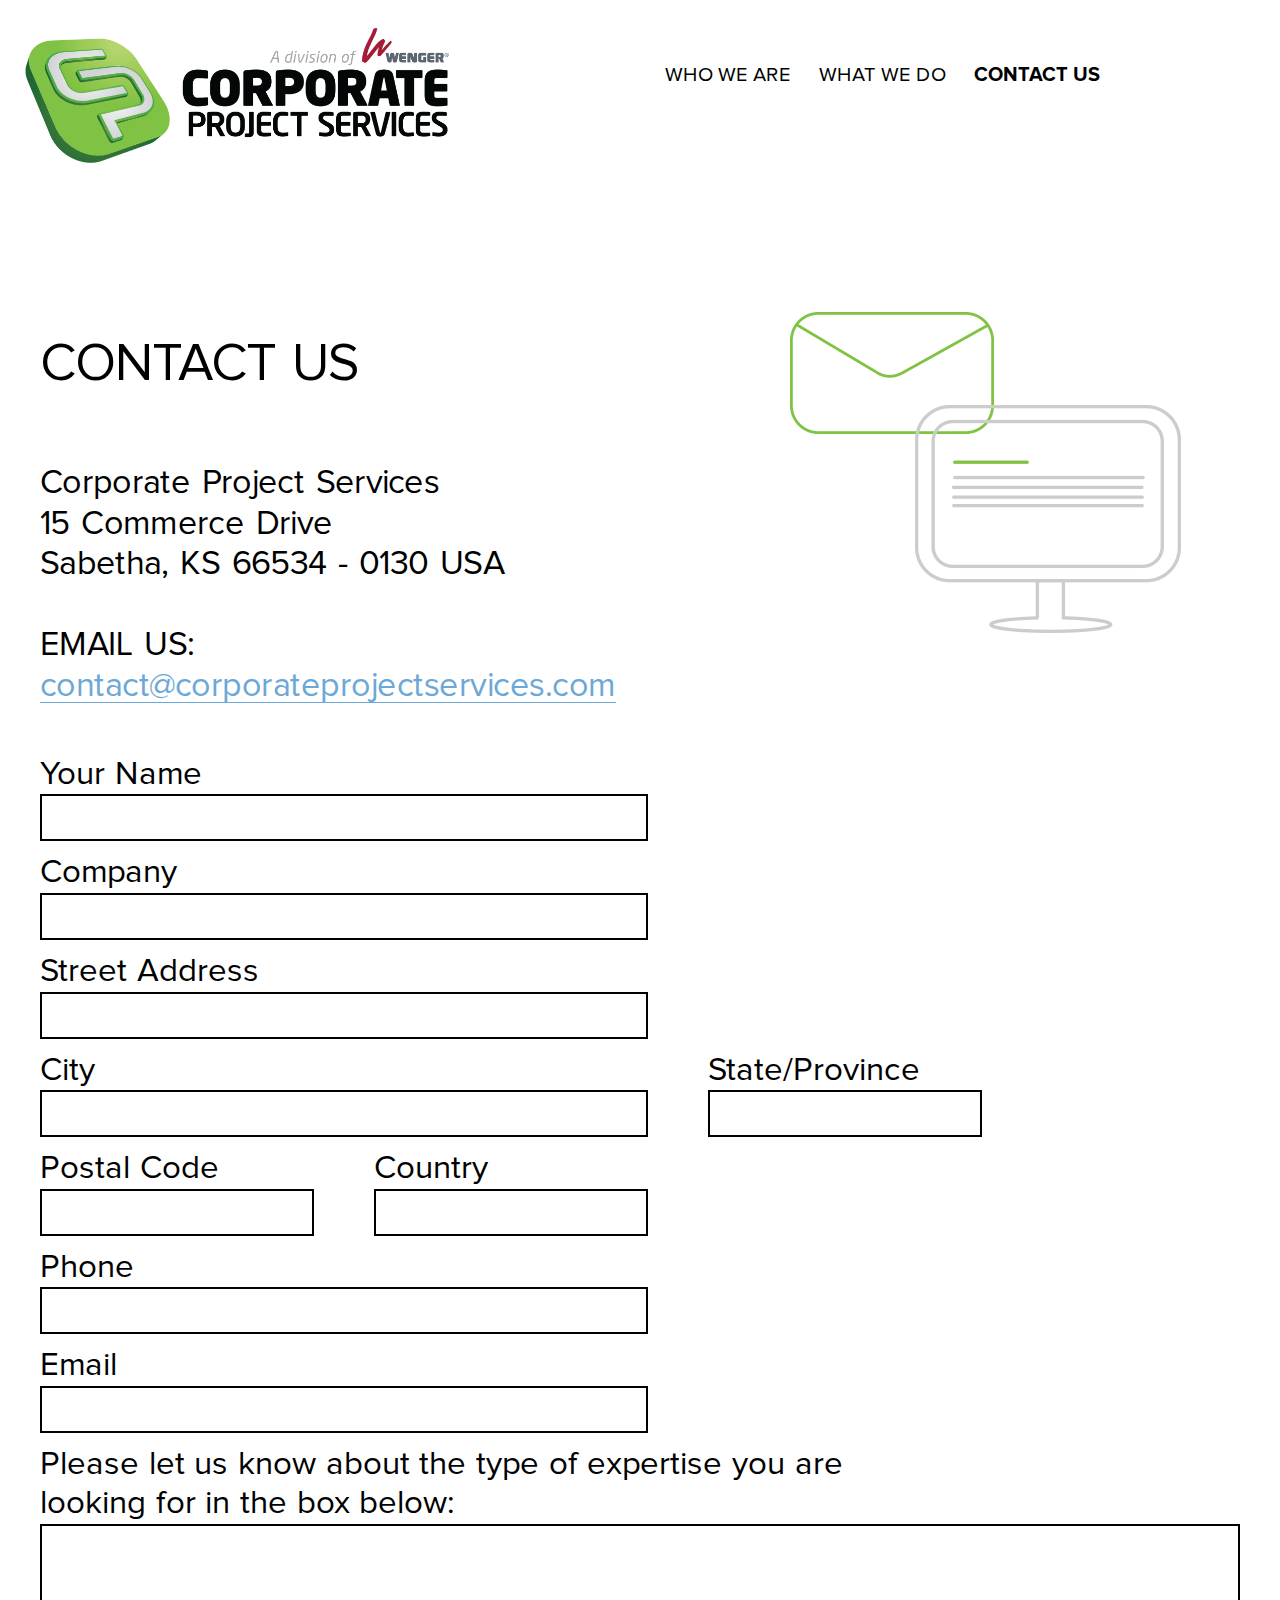
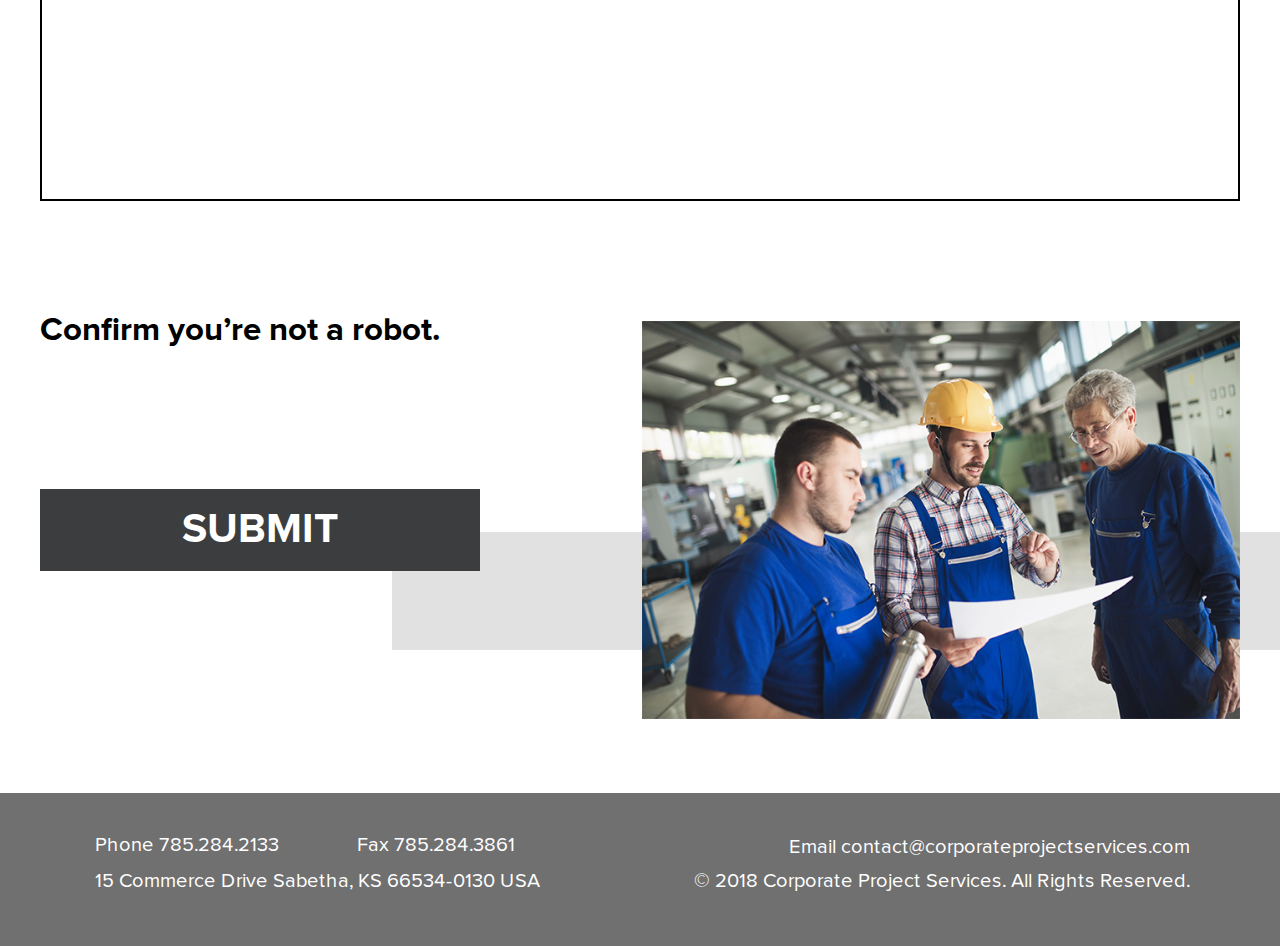
==== commit d5d649b1: "Responsive all pages" ====
--- a/contact-us.html
+++ b/contact-us.html
@@ -79,7 +79,7 @@
                                     <input type="text" id="street-address" class="input-style">
                                 </div>
                             </li>
-                            <li>
+                            <li class="city">
                                 <div class="input-box">
                                     <label for="city">City</label>
                                     <input type="text" id="city" class="input-style">
@@ -136,18 +136,31 @@
     </div>
     <footer id="footer">
         <div class="container">
-            <div class="left-box">
-                <p class="footer-text">Phone <a href="tel:1-785-284-2133" title="785.284.2133">785.284.2133</a>&nbsp;&nbsp;&nbsp;&nbsp;&nbsp;&nbsp;&nbsp;&nbsp;&nbsp;&nbsp;&nbsp;&nbsp;&nbsp;&nbsp;<br> Fax&nbsp;&nbsp;<a href="tel:1-785-284-3861" title="785.284.3861">785.284.3861</a></p>
-                <p class="footer-text"><a href="https://goo.gl/maps/b9Uase7yCtM2" target="_blank">15 Commerce Drive Sabetha, KS 66534-0130 USA</a></p>
-            </div>
-            <div class="right-box">
-                <p class="footer-text">Email &nbsp;&nbsp;<a href="mailto:contact@corporateprojectservices.com" title="contact@corporateprojectservices.com">contact@corporateprojectservices.com</a></p>
-                <p class="footer-text copyright">© 2018 &nbsp;Corporate Project Services. All Rights Reserved. </p>
-            </div>
+            <ul class="footer-list">
+                <li>
+                    <ul>
+                        <li>
+                            <p class="footer-text">Phone <a href="tel:1-785-284-2133" title="785.284.2133">785.284.2133</a></p>
+                        </li>
+                        <li>
+                            <p class="footer-text">Fax <a href="tel:1-785-284-3861" title="785.284.3861">785.284.3861</a></p>
+                        </li>
+                    </ul>
+                </li>
+                <li>
+                    <p class="footer-text">Email <a href="mailto:contact@corporateprojectservices.com" title="contact@corporateprojectservices.com">contact@corporateprojectservices.com</a></p>
+                </li>
+                <li>
+                    <p class="footer-text"><a href="https://goo.gl/maps/b9Uase7yCtM2" target="_blank">15 Commerce Drive Sabetha, KS 66534-0130 USA</a></p>
+                </li>
+                <li>
+                    <p class="footer-text copyright">© 2018  Corporate Project Services. All Rights Reserved. </p>
+                </li>
+            </ul>
         </div>
     </footer>
 
-    <script src="http://ajax.googleapis.com/ajax/libs/jquery/1.12.4/jquery.min.js"></script>
+    <script src="//ajax.googleapis.com/ajax/libs/jquery/1.12.4/jquery.min.js"></script>
     <script src="js/smooth-scroll.min.js"></script>
     <script src="js/magnific.min.js"></script>
     <script src="js/scripts.js"></script>
--- a/css/styles.css
+++ b/css/styles.css
@@ -830,6 +830,9 @@
                 .section-mission .content strong {
                     color: #82c343;
                 }
+                .section-mission .content ul > li {
+                    padding-left: 0;
+                }
                 .section-mission .content ul > li:before {
                     position: relative;
                     top: auto;
@@ -870,6 +873,7 @@
                 vertical-align: top;
             }
             .feasibility-box .left-box {
+                z-index: 16;
                 padding-top: 84px;
                 padding-right: 10px;
                 width: 55.5%;
@@ -952,7 +956,7 @@
             position: absolute;
             z-index: 20;
             top: 0;
-            right: -118px;
+            right: -113px;
         }
         .customized-box .left-box,
         .customized-box .right-box {
@@ -1032,7 +1036,7 @@
         margin-bottom: 40px;
     }
         .additional-box .container {
-            max-width: 1384px;
+            max-width: 1392px;
         }
             .additional-box .inner-box {
                 max-width: 898px;
@@ -1050,7 +1054,7 @@
         text-align: right;
     }
         .system-solution-box .container {
-            max-width: 1260px;
+            max-width: 1266px;
         }
             .system-solution-box .inner-box {
                 display: inline-block;
@@ -1093,6 +1097,9 @@
     padding: 120px 0 65px;
 }
     .section-contact-us .container {}
+        .contact-us-img-wrap img {
+            max-width: 100%;
+        }
         .contact-us-top-box {
             overflow: hidden;
             margin-bottom: 48px;
@@ -1155,16 +1162,16 @@
                             display: block;
                             float: left;
                             width: 100%;
-                            max-width: 49%;
-                            max-width: -webkit-calc(50% - 4px);
-                            max-width: calc(50% - 4px);
+                            max-width: 53%;
+                            /*max-width: -webkit-calc(53.4% - 4px);*/
+                            /*max-width: calc(53.3% - 4px);*/
                             padding: 0 30px;
                             vertical-align: top;
                         }
                         .input-box.half-box {
-                            max-width: 24%;
-                            max-width: -webkit-calc(25% - 4px);
-                            max-width: calc(25% - 4px);
+                            max-width: 26.5%;
+                            /*max-width: -webkit-calc(26.8% - 4px);*/
+                            /*max-width: calc(26.8% - 4px);*/
                         }
                         .contact-form-box label {
                             display: block;
--- a/css/responsive.css
+++ b/css/responsive.css
@@ -1,6 +1,17 @@
 @media all and (max-width: 1800px) {}
 
-@media all and (max-width: 1500px) {}
+@media all and (max-width: 1500px) {
+    .bridge-img.img-people {
+        max-width: 100%;
+    }
+    .feasibility-img-box img {
+        max-width: -webkit-calc(100% + 60px);
+        max-width: calc(100% + 60px);
+    }
+    .contact-form-img-wrap img {
+        max-width: 100%;
+    }
+}
 
 @media all and (max-width: 1200px) {
     .logo {
@@ -12,6 +23,9 @@
     }
     .content.big {
         font-size: 30px;
+    }
+    .content {
+        font-size: 26px;
     }
     .why-we-box .left-box {
         padding-right: 30px;
@@ -28,6 +42,32 @@
         /*.member-img-wrap {*/
             /*padding-bottom: 94.3%;*/
         /*}*/
+    .planning-services-box .inner-box {
+        padding-left: 25px;
+        padding-right: 25px;
+    }
+    .icon-factory {
+        top: 0;
+        right: -30px;
+        max-width: 220px;
+    }
+    .section-what-we-do .section-title.big {
+        font-size: 50px;
+    }
+    .contact-form-list > li {
+        margin: 0 -13px 12px;
+    }
+        .input-textarea-box,
+        .input-box {
+            padding: 0 13px;
+        }
+    .contact-form-img-wrap:after {
+        left: -100px;
+        height: 80px;
+    }
+    .section-contact-us {
+        padding-top: 80px;
+    }
 }
 
 @media all and (max-width: 900px) {
@@ -73,8 +113,20 @@
         .section-title {
             font-size: 38px;
         }
+        .section-contact-us .section-title.big {
+            margin-bottom: 30px;
+        }
+        .section-contact-us .section-title.big,
+        .section-what-we-do .section-title.big,
         .section-title.big {
             font-size: 44px;
+        }
+        .contact-email,
+        .contact-address {
+            font-size: 28px;
+        }
+        .content {
+            font-size: 24px;
         }
         .content.big {
             font-size: 26px;
@@ -193,6 +245,110 @@
                         .footer-text {
                             font-size: 18px;
                         }
+    .feasibility-box .left-box,
+    .feasibility-box .right-box {
+        float: none;
+        width: 100%;
+        padding: 0;
+    }
+    .feasibility-box .left-box {
+        margin-bottom: 20px;
+    }
+    .feasibility-img-box {
+        left: -25px;
+    }
+    .feasibility-img-box:before {
+        top: 40px;
+        left: auto;
+        right: -50px;
+    }
+        .feasibility-img-box img {
+            max-width: 100%;
+            max-width: -webkit-calc(100% + 25px);
+            max-width: calc(100% + 25px);
+        }
+        .box-title {
+            font-size: 32px;
+        }
+        .planning-services-box .content {
+            column-count: 1;
+            column-gap: 0;
+        }
+    .customized-box .left-box,
+    .customized-box .right-box {
+        float: none;
+        width: 100%;
+        padding: 0;
+    }
+    .customized-box .inner-box {
+        padding-left: 0;
+    }
+    .customized-box .left-box {
+        display: none;
+    }
+    .additional-box {
+        margin-top: 40px;
+    }
+    .additional-box .inner-box {
+        padding-top: 40px;
+    }
+    .system-solution-box .inner-box {
+        max-width: 100%;
+    }
+    .system-solution-box .left-box {
+        display: block;
+        width: 100%;
+        margin-bottom: 30px;
+    }
+    .system-solution-box .right-box {
+        display: block;
+        width: 100%;
+        padding: 0;
+        margin: 0;
+    }
+    .system-solution-box .box-title {
+        margin-bottom: 14px;
+    }
+    .system-solution-box {
+        margin-bottom: 0;
+    }
+    .section-what-we-do {
+        padding-bottom: 50px;
+    }
+    .icon-pencil {
+        left: auto;
+        top: -50px;
+        right: 20px;
+    }
+    .icon-screw {
+        top: 200px;
+        left: auto;
+        right: 0;
+    }
+    .contact-form-box label {
+        font-size: 26px;
+    }
+        .input-box {
+            max-width: 100%;
+        }
+        .city .input-box,
+        .input-box.half-box {
+            max-width: 50%;
+            /*max-width: -webkit-calc(50% - 4px);*/
+            /*max-width: calc(50% - 2px);*/
+        }
+        .input-textarea-box br {
+            display: none;
+        }
+        .contact-form-bottom-box .left-box,
+        .contact-form-bottom-box .right-box {
+            float: none;
+            width: 100%;
+            padding: 0;
+        }
+        .contact-form-bottom-box .left-box {
+            margin-bottom: 100px;
+        }
 }
 
 @media all and (max-width: 600px) {
@@ -204,11 +360,14 @@
         -o-transition: background-color .35s ease-in;
         transition: background-color .35s ease-in;
     }
-    .home #header {
-    }
-    .home #header.scrolling {
+
+    #header.scrolling {
         position: fixed;
+        width: 100%;
         background-color: #FFFFFF;
+        -webkit-box-shadow: 0 1px 15px 0 rgba(0,0,0,0.1);
+        -moz-box-shadow: 0 1px 15px 0 rgba(0,0,0,0.1);
+        box-shadow: 0 1px 15px 0 rgba(0,0,0,0.1);
     }
         .scrolling .logo .light {
             display: none;
@@ -421,12 +580,6 @@
         .section-mission .content.big > * {
             margin-bottom: 3px;
         }
-            .content ul > li:before {
-                width: 4px;
-                height: 4px;
-                margin-top: 10px;
-                margin-right: 6px;
-            }
     .section-mission {
         margin-bottom: 58px;
     }
@@ -463,18 +616,6 @@
                 /*display: block;*/
             }
 
-
-    /*#footer .left-box,*/
-        /*#footer .right-box {*/
-            /*float: none;*/
-            /*width: 100%;*/
-            /*padding: 0;*/
-            /*margin: 0 auto;*/
-            /*text-align: center;*/
-        /*}*/
-        /*#footer .right-box {*/
-            /*max-width: 140px;*/
-        /*}*/
             .footer-text {
                 padding: 4px 0;
                 font-size: 14px;
@@ -485,10 +626,187 @@
                 .footer-text a {
                     font-size: 14px;
                 }
+    .section-what-we-do {
+        padding-top: 83px;
+    }
+        .section-what-we-do .section-title.big {
+            margin-bottom: 15px;
+            font-size: 27px;
+        }
+        .feasibility-box .left-box {
+            margin-bottom: 50px;
+            padding-left: 18px;
+        }
+        .icon-pencil {
+            top: -52px;
+            right: 18px;
+            width: 42px;
+        }
+        .icon-screw {
+            top: 48px;
+            right: 30px;
+            width: 70px;
+        }
+        .feasibility-img-box:before {
+            top: 70px;
+            height: 42px;
+        }
+    .feasibility-img-box {
+        left: -35px;
+    }
+        .feasibility-img-box img {
+            max-width: 100%;
+            max-width: -webkit-calc(100% + 34px);
+            max-width: calc(100% + 34px);
+        }
+    .feasibility-box {
+        margin-bottom: 22px;
+    }
+        .planning-services-box .inner-box {
+            padding: 20px 15px 32px;
+            border-width: 2px;
+        }
+        .box-title {
+            margin-bottom: 9px;
+            font-size: 18px;
+            word-spacing: 0;
+            letter-spacing: .01em;
+        }
+    .planning-services-box {
+        margin-bottom: 36px;
+    }
+    .customized-box .right-box {
+        margin-top: 65px;
+    }
+        .icon-factory {
+            top: 0;
+            right: 13px;
+            width: 148px;
+        }
+        .customized-box .inner-box {
+            padding: 20px 0 16px 18px;
+        }
+        .customized-box .section-title.big {
+            margin-bottom: 18px;
+        }
+    .customized-box {
+        margin-bottom: 14px;
+    }
+    .additional-box {
+        margin-top: 0;
+        margin-bottom: 10px;
+    }
+        .additional-box .inner-box {
+            max-width: 100%;
+            padding: 20px 16px 20px;
+            border-width: 2px;
+        }
+            .additional-box .box-title {
+                margin-bottom: 10px;
+            }
+    .icon-system {
+        max-width: 155px;
+    }
+
+    .section-contact-us {
+        padding: 35px 0 30px;
+    }
+        .contact-us-top-box {
+            margin-bottom: 30px;
+        }
+            .contact-us-top-box .left-box,
+            .contact-us-top-box .right-box {
+                float: none;
+                width: 100%;
+                padding: 0;
+            }
+                .contact-us-top-box .right-box > :last-child {
+                    margin-bottom: 0;
+                }
+                .section-contact-us .section-title.big {
+                    margin-bottom: 32px;
+                    font-size: 27px;
+                }
+                .contact-us-img-wrap {
+                    max-width: 195px;
+                    margin: 0 auto 20px;
+                }
+                .contact-email,
+                .contact-address {
+                    margin-bottom: 20px;
+                    font-size: 17px;
+                }
+                .contact-form-list > li {
+                    margin-bottom: 4px;
+                }
+                    .contact-form-box label {
+                        margin-bottom: 1px;
+                        font-size: 17px;
+                        line-height: 1;
+                    }
+                    .input-style {
+                        min-height: 24px;
+                        padding: 2px 10px;
+                        font-size: 16px;
+                        border-width: 1px;
+                    }
+                    textarea.input-style {
+                        height: 194px;
+                        padding: 2px 10px;
+                        font-size: 16px;
+                    }
+            .recaptcha-text {
+                font-size: 17px;
+            }
+            a.btn, .btn {
+                max-width: 220px;
+                padding: 9px 20px;
+                font-size: 21px;
+            }
+        .contact-form-bottom-box .left-box {
+            margin-bottom: 42px;
+        }
+            .contact-form-img-wrap {
+                margin-left: 17px;
+            }
+            .contact-form-img-wrap:after {
+                bottom: 42px;
+                height: 60px;
+            }
+                .contact-form-img-wrap img {
+                    max-width: 100%;
+                    max-width: -webkit-calc(100% + 53px);
+                    max-width: calc(100% + 53px);
+                }
+    .content {
+        font-size: 15px;
+    }
+        .content > * {
+            margin-bottom: 15px;
+        }
+        .content ul {
+            margin-bottom: 23px;
+        }
+            .content ul > li {
+                padding-left: 14px;
+            }
+            .content ul > li:before {
+                width: 4px;
+                height: 4px;
+                margin-top: 7px;
+                margin-right: 7px;
+            }
+            .customized-box .content ul > li {
+                padding-left: 20px;
+            }
+            .customized-box .content ul > li:before {
+                left: 0;
+            }
     .content.big {
         font-size: 17px;
     }
         .content.big > * {
             margin-bottom: 20px;
         }
+
 }